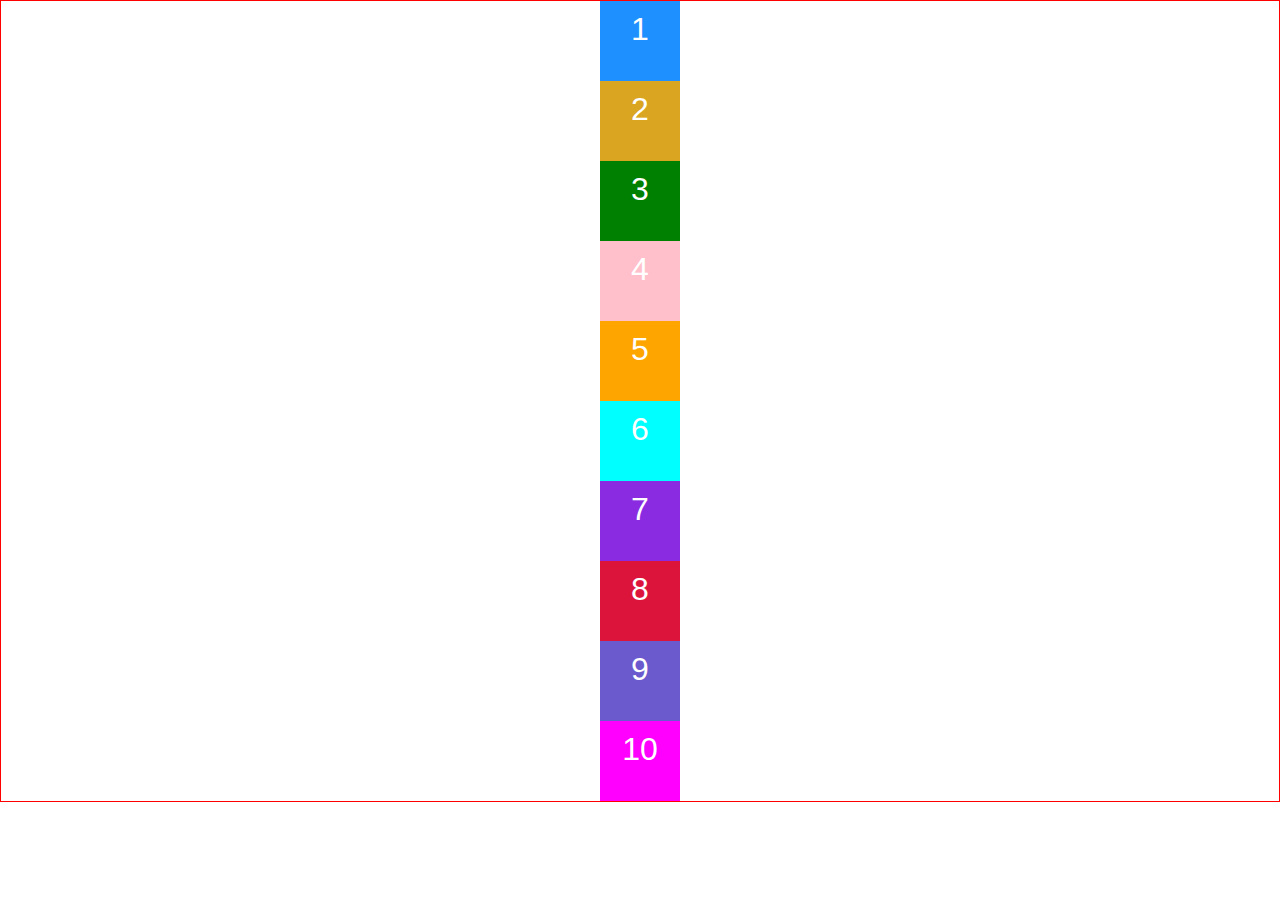
==== index.html @ eac2a586 "initial commit" ====
<!DOCTYPE html>
<html lang="en">
<head>
  <meta charset="UTF-8">
  <meta name="viewport" content="width=device-width, initial-scale=1.0">
  <link rel="stylesheet" href="style.css">
  <title>flex boxes</title>
</head>
<body>
  <div class="container">
    <div class="box box1">1</div>
    <div class="box box2">2</div>
    <div class="box box3">3</div>
    <div class="box box4">4</div>
    <div class="box box5">5</div>
    <div class="box box6">6</div>
    <div class="box box7">7</div>
    <div class="box box8">8</div>
    <div class="box box9">9</div>
    <div class="box box10">10</div>
  </div>
</body>
</html>
---- style.css ----
body {
    margin: 0;
    padding: 0;
  }

* {
    box-sizing: border-box;
    font-family: sans-serif;
  }
   
  .container {
    border: 1px solid red;
    width: 100vw;
    display: flex;
    flex-direction: column;
    align-items: center;
  }
   
  .box {
    display: flex;
    justify-content: center;
    color: white;
    font-size: 32px;
    padding: 10px;
    width: 80px;
    height: 80px;
  }
   
  .box1 {background-color: dodgerblue;}
  .box2 {background-color: goldenrod;}
  .box3 {background-color: green;}
  .box4 {background-color: pink;}
  .box5 {background-color: orange;}
  .box6 {background-color: aqua;}
  .box7 {background-color: blueviolet;}
  .box8 {background-color: crimson;}
  .box9 {background-color: slateblue;}
  .box10 {background-color: fuchsia;}
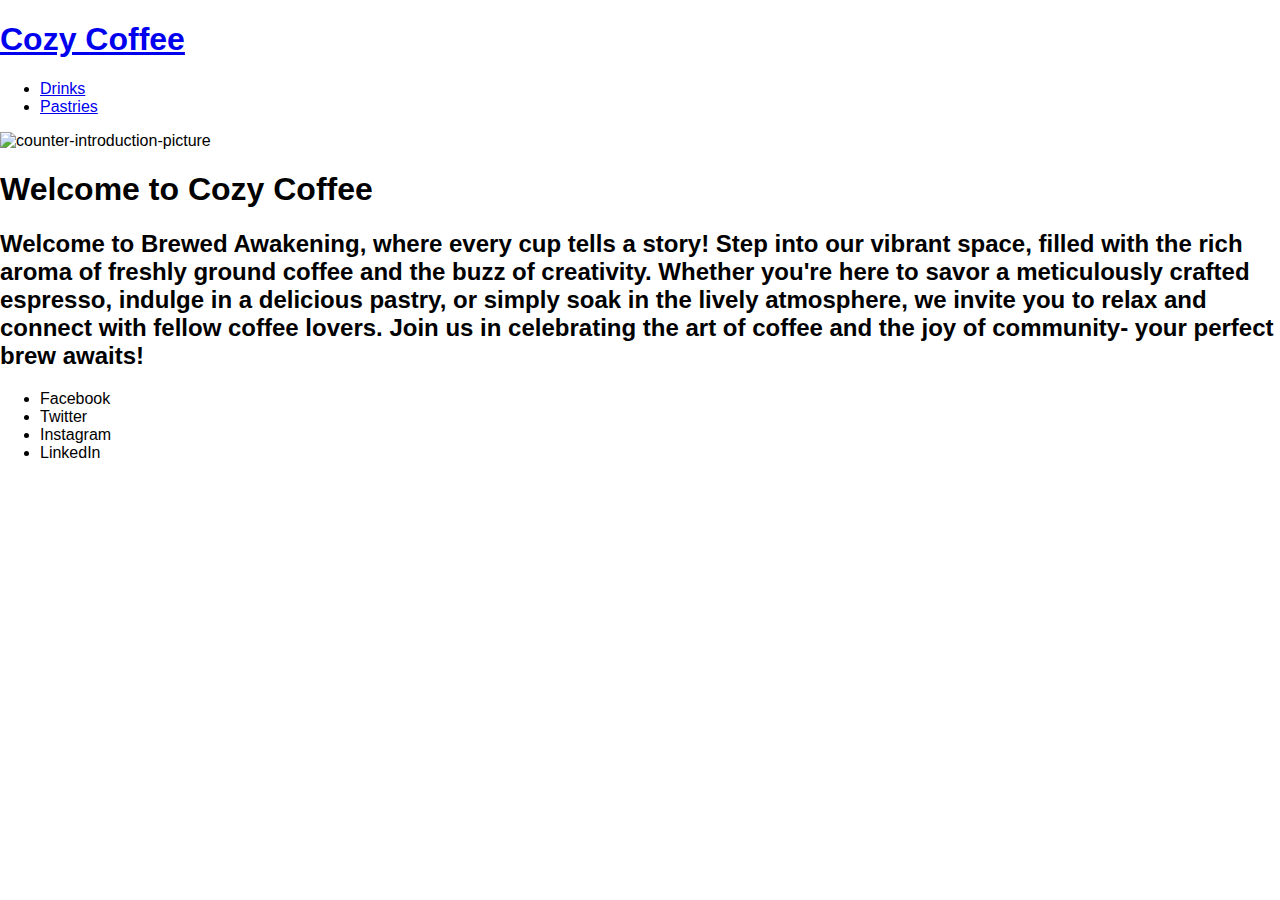
==== commit 48965950: "first commit test" ====
--- a/index.html
+++ b/index.html
@@ -1,23 +1,56 @@
 <!DOCTYPE html>
 <html lang="en">
-<head>
-  <meta charset="UTF-8">
-  <meta name="viewport" content="width=device-width, initial-scale=1.0">
-  <link rel="stylesheet" href="style.css">
-  <title>flex boxes</title>
-</head>
-<body>
-  <div class="container">
-    <div class="box box1">1</div>
-    <div class="box box2">2</div>
-    <div class="box box3">3</div>
-    <div class="box box4">4</div>
-    <div class="box box5">5</div>
-    <div class="box box6">6</div>
-    <div class="box box7">7</div>
-    <div class="box box8">8</div>
-    <div class="box box9">9</div>
-    <div class="box box10">10</div>
-  </div>
-</body>
+  <head>
+    <meta charset="UTF-8">
+    <meta name="viewport" content="width=device-width, initial-scale=1.0">
+    <title>Cozy coffee</title>
+    <link rel="stylesheet" href="style.css">
+    
+  </head>
+  
+  <link rel="preconnect" href="https://fonts.googleapis.com">
+  <link rel="preconnect" href="https://fonts.gstatic.com" crossorigin>
+  <link href="https://fonts.googleapis.com/css2?family=Dancing+Script:wght@400..700&family=Work+Sans:ital,wght@0,100..900;1,100..900&display=swap" rel="stylesheet">
+  
+  <body>
+  
+    <div id="navbar">
+      <div id="left-side">
+        <h1> <a href="index.html">Cozy Coffee </a></h1>
+      
+      </div>
+      <div id="right-side">
+        <ul>
+          <li><a href="drinks.html">Drinks</a></li>
+          <li><a href="pastries.html"> Pastries</a></li>
+        </ul>
+      </div>
+    </div>
+ 
+    
+    <image id="intro-picture" src="images/intro.jpeg" alt="counter-introduction-picture"></image>
+    
+    <h1 id="title">Welcome to Cozy Coffee</h1>
+    
+    <h2 id="intro-paragraph">Welcome to Brewed Awakening, where every cup tells a story! Step into our vibrant
+    space, filled with the rich aroma of freshly ground coffee and the buzz of creativity.
+    Whether you're here to savor a meticulously crafted espresso, indulge in a delicious
+    pastry, or simply soak in the lively atmosphere, we invite you to relax and connect with
+    fellow coffee lovers. Join us in celebrating the art of coffee and the joy of community-
+    your perfect brew awaits!</h2>
+    
+
+    <div id="footer-bar">
+      <ul>
+        <li>Facebook</li>
+        <li>Twitter</li>
+        <li>Instagram</li>
+        <li>LinkedIn</li>
+      </ul>
+      
+    </div>
+    
+
+    
+  </body>
 </html>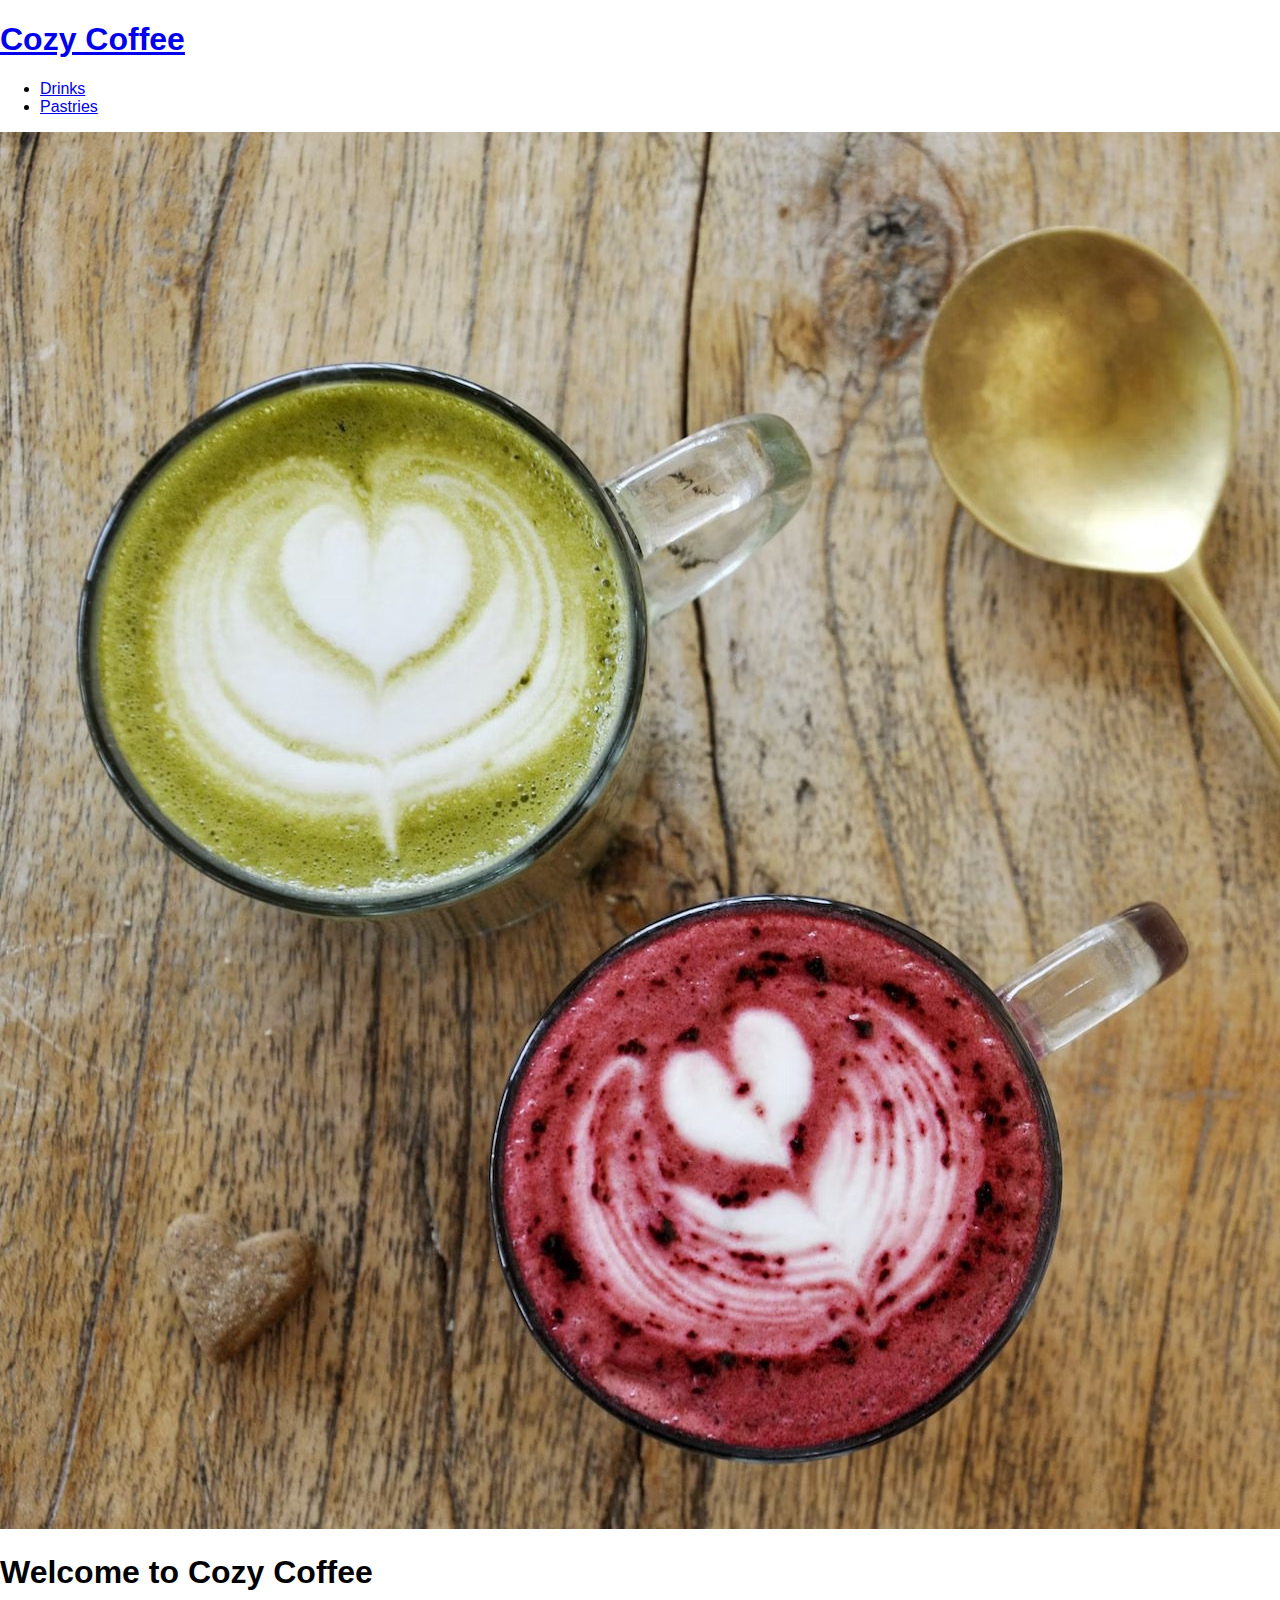
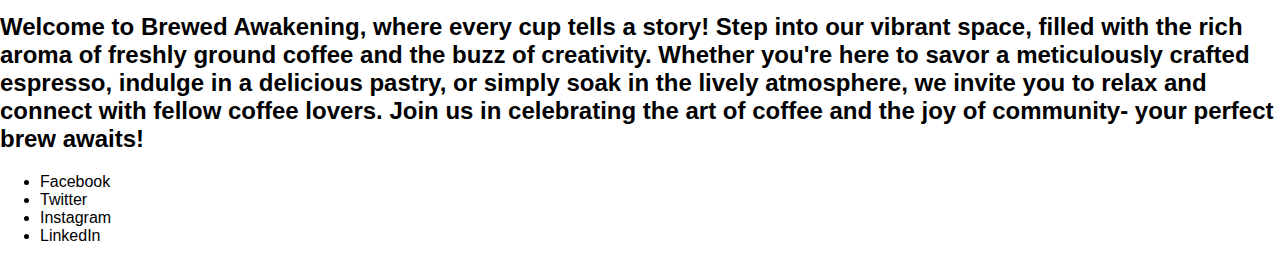
==== commit 5f02b213: "renamed images" ====
--- a/index.html
+++ b/index.html
@@ -28,7 +28,7 @@
     </div>
  
     
-    <image id="intro-picture" src="images/intro.jpeg" alt="counter-introduction-picture"></image>
+    <image id="intro-picture" src="myimages/intro.jpeg" alt="counter-introduction-picture"></image>
     
     <h1 id="title">Welcome to Cozy Coffee</h1>
     
